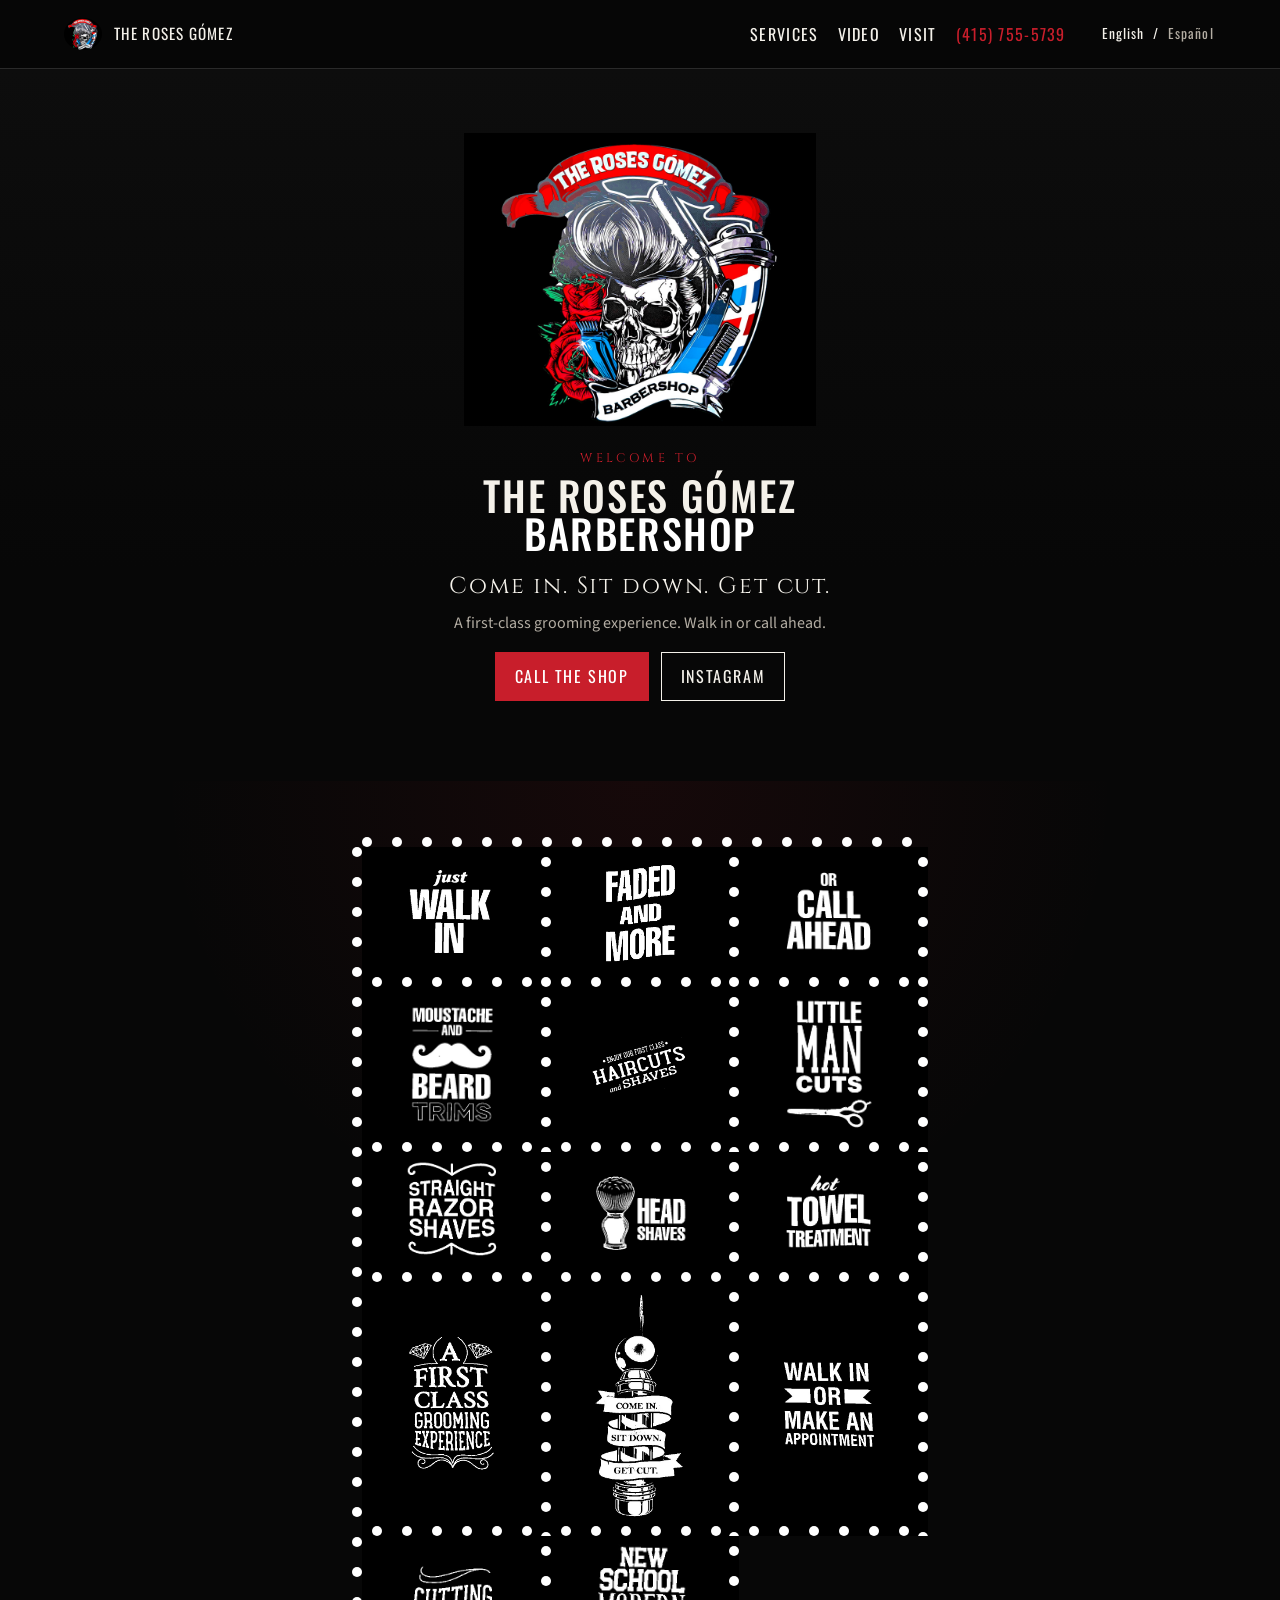
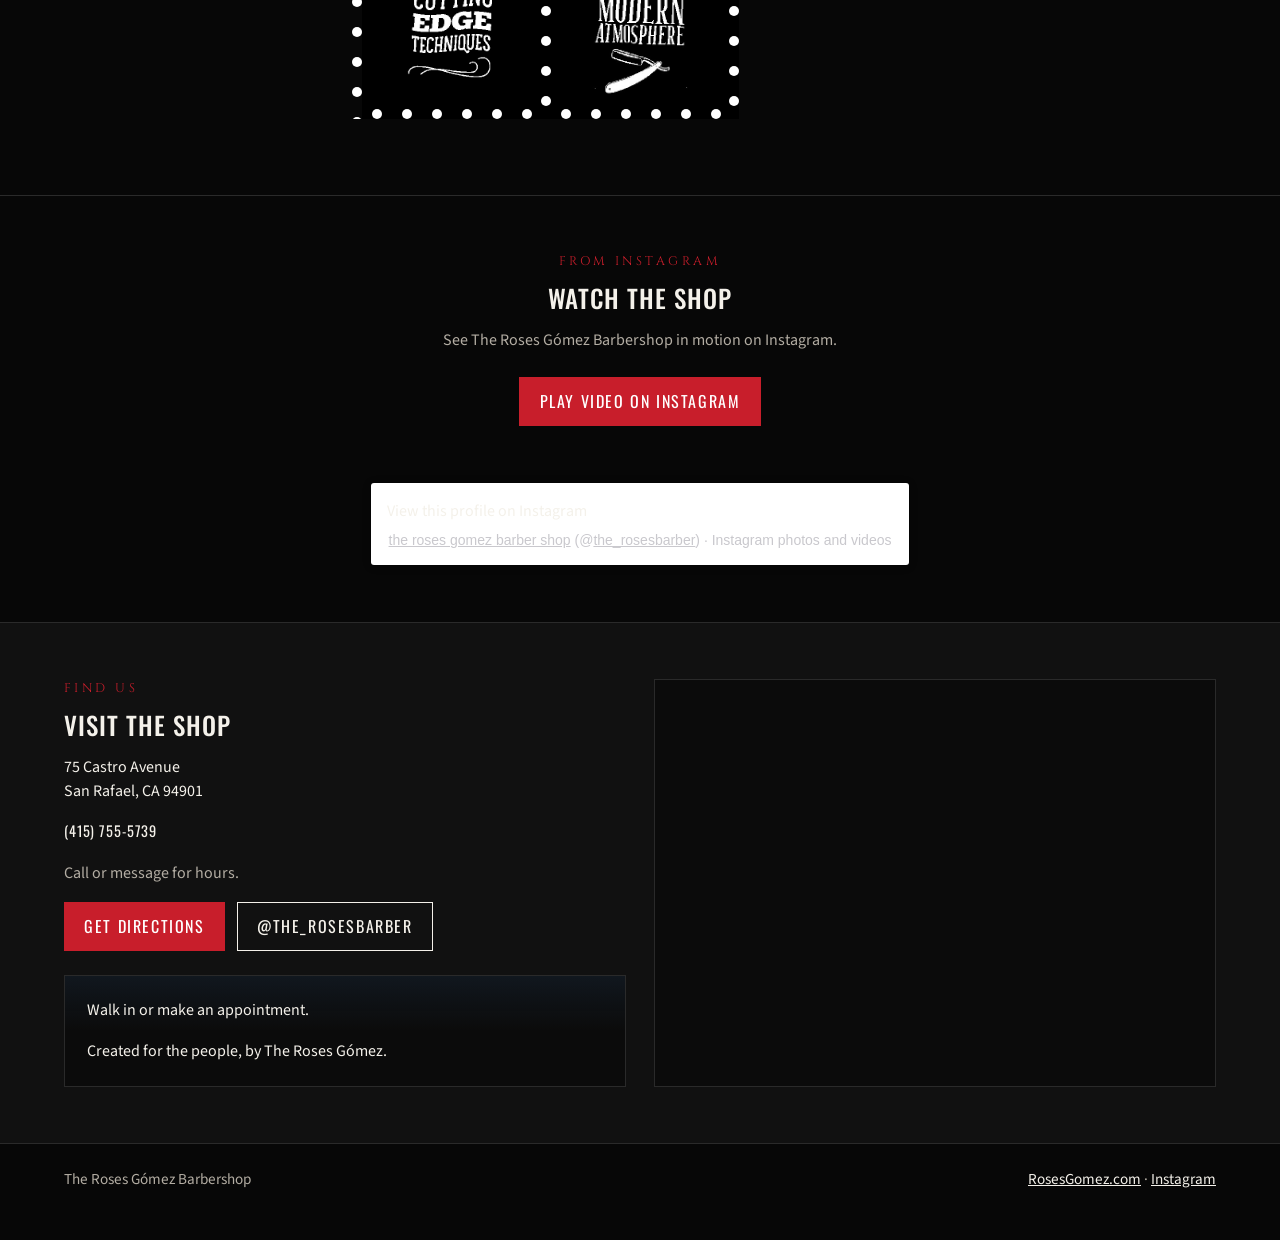
==== index.html @ c190f542 "Publish the Roses Gómez barbershop site as a static GitHub Pages project." ====
<!DOCTYPE html>
<html lang="en" translate="no" class="notranslate">
  <head>
    <meta charset="utf-8" />
    <meta name="viewport" content="width=device-width, initial-scale=1" />
    <meta name="google" content="notranslate" />
    <title>The Roses Gómez Barbershop | San Rafael</title>
    <meta
      name="description"
      content="The Roses Gómez Barbershop at 75 Castro Avenue, San Rafael, CA 94901. Haircuts, fades, kids cuts, beard trims, and hot towel shaves. Walk in or call (415) 755-5739."
    />
    <meta property="og:title" content="The Roses Gómez Barbershop" />
    <meta
      property="og:description"
      content="Come in. Sit down. Get cut. A first-class grooming experience at 75 Castro Avenue, San Rafael, CA 94901."
    />
    <meta property="og:image" content="assets/logo-vivid.jpg" />
    <link rel="icon" href="assets/logo-vivid.jpg?v=3" />
    <link rel="preconnect" href="https://fonts.googleapis.com" />
    <link rel="preconnect" href="https://fonts.gstatic.com" crossorigin />
    <link
      href="https://fonts.googleapis.com/css2?family=Cinzel:wght@500;700&family=Oswald:wght@400;500;600&family=Source+Sans+3:wght@400;600&display=swap"
      rel="stylesheet"
    />
    <link rel="stylesheet" href="css/styles.css?v=16" />
    <link rel="alternate" hreflang="en" href="https://rosesgomez.com/" />
    <link rel="alternate" hreflang="es" href="https://rosesgomez.com/es.html" />
    <link rel="alternate" hreflang="x-default" href="https://rosesgomez.com/" />
    <meta property="og:locale" content="en_US" />
  </head>
  <body>
    <a class="skip-link" href="#main">Skip to content</a>

    <header class="site-header">
      <div class="wrap header-inner">
        <a class="brand" href="#home">
          <img src="assets/logo-vivid.jpg?v=3" alt="" width="48" height="52" />
          <span>The Roses Gómez</span>
        </a>
        <nav id="site-nav" class="site-nav">
          <a href="#services">Services</a>
          <a href="#video">Video</a>
          <a href="#visit">Visit</a>
          <a class="nav-call" href="tel:+14157555739">(415) 755-5739</a>
        </nav>
        <div class="header-end">
          <nav class="lang-toggle" aria-label="Language" translate="no">
            <a href="index.html" hreflang="en" aria-current="page">English</a>
            <span aria-hidden="true">/</span>
            <a href="es.html" hreflang="es">Español</a>
          </nav>
          <button
            class="nav-toggle"
            type="button"
            aria-expanded="false"
            aria-controls="site-nav"
          >
            <span class="nav-toggle-bars" aria-hidden="true"></span>
            <span class="visually-hidden">Menu</span>
          </button>
        </div>
      </div>
    </header>

    <main id="main">
      <section id="home" class="hero">
        <div class="wrap hero-inner">
          <img
            class="hero-logo"
            src="assets/logo-vivid.jpg?v=3"
            alt="The Roses Gómez Barbershop emblem"
            width="900"
            height="750"
          />
          <p class="eyebrow">Welcome to</p>
          <h1>The Roses Gómez <span>Barbershop</span></h1>
          <p class="lede">Come in. Sit down. Get cut.</p>
          <p class="hero-copy">
            A first-class grooming experience. Walk in or call ahead.
          </p>
          <div class="hero-actions">
            <a class="btn btn-primary" href="tel:+14157555739">Call the shop</a>
            <a
              class="btn btn-ghost"
              href="https://www.instagram.com/the_rosesbarber/"
              target="_blank"
              rel="noopener noreferrer"
              >Instagram</a
            >
          </div>
        </div>
      </section>

      <section id="services" class="services">
        <div class="wrap">
          <h2 class="visually-hidden">Services</h2>
          <ul class="service-grid">
            <li>
              <img src="assets/services/en/walk-in.jpg" alt="Just walk in" width="385" height="418" />
            </li>
            <li>
              <img src="assets/services/en/faded-and-more.jpg" alt="Faded and more" width="375" height="436" />
            </li>
            <li>
              <img src="assets/services/en/call-ahead.jpg" alt="Or call ahead" width="448" height="415" />
            </li>
            <li>
              <img src="assets/services/en/beard-trims.jpg" alt="Moustache and beard trims" width="409" height="528" />
            </li>
            <li>
              <img src="assets/services/en/haircuts-and-shaves.jpg" alt="Enjoy our first class haircuts and shaves" width="704" height="431" />
            </li>
            <li>
              <img src="assets/services/en/little-man-cuts.jpg" alt="Little man cuts" width="427" height="609" />
            </li>
            <li>
              <img src="assets/services/en/straight-razor-shaves.jpg" alt="Straight razor shaves" width="494" height="521" />
            </li>
            <li>
              <img src="assets/services/en/head-shaves.jpg" alt="Head shaves" width="440" height="386" />
            </li>
            <li>
              <img src="assets/services/en/hot-towel.jpg" alt="Hot towel treatment" width="489" height="439" />
            </li>
            <li>
              <img src="assets/services/en/first-class.jpg" alt="A first class grooming experience" width="360" height="566" />
            </li>
            <li>
              <img src="assets/services/en/get-cut.jpg" alt="Come in. Sit down. Get cut." width="324" height="758" />
            </li>
            <li>
              <img src="assets/services/en/walk-in-or-appointment.jpg" alt="Walk in or make an appointment" width="340" height="324" />
            </li>
            <li>
              <img src="assets/services/en/cutting-edge.jpg" alt="Cutting edge techniques" width="244" height="288" />
            </li>
            <li>
              <img src="assets/services/en/new-school.jpg" alt="New school modern atmosphere" width="208" height="335" />
            </li>
          </ul>
        </div>
      </section>

      <section id="video" class="video">
        <div class="wrap video-panel">
          <p class="eyebrow">From Instagram</p>
          <h2>Watch the shop</h2>
          <p class="section-intro">
            See The Roses Gómez Barbershop in motion on Instagram.
          </p>
          <a
            class="btn btn-primary"
            href="https://www.instagram.com/reel/DJmtueHScBb/?stkn=MXVuNXZkdGczMmV2cg=="
            target="_blank"
            rel="noopener noreferrer"
            >Play video on Instagram</a
          >
        </div>
      </section>

      <section class="instagram-feed">
        <div class="wrap">
          <div class="ig-embed">
            <blockquote
              class="instagram-media"
              data-instgrm-permalink="https://www.instagram.com/the_rosesbarber/?utm_source=ig_embed&amp;utm_campaign=loading"
              data-instgrm-version="14"
              style="background:#FFF; border:0; border-radius:3px; box-shadow:0 0 1px 0 rgba(0,0,0,0.5),0 1px 10px 0 rgba(0,0,0,0.15); margin: 1px; max-width:540px; min-width:326px; padding:0; width:99.375%; width:-webkit-calc(100% - 2px); width:calc(100% - 2px);"
            >
              <div style="padding:16px;">
                <a
                  href="https://www.instagram.com/the_rosesbarber/?utm_source=ig_embed&amp;utm_campaign=loading"
                  style="background:#FFFFFF; line-height:0; padding:0 0; text-align:center; text-decoration:none; width:100%;"
                  target="_blank"
                  rel="noopener noreferrer"
                >
                  View this profile on Instagram
                </a>
                <p style="color:#c9c8cd; font-family:Arial,sans-serif; font-size:14px; line-height:17px; margin-bottom:0; margin-top:8px; text-align:center;">
                  <a
                    href="https://www.instagram.com/the_rosesbarber/?utm_source=ig_embed&amp;utm_campaign=loading"
                    style="color:#c9c8cd; font-family:Arial,sans-serif; font-size:14px;"
                    target="_blank"
                    rel="noopener noreferrer"
                    >the roses gomez barber shop</a
                  >
                  (@<a
                    href="https://www.instagram.com/the_rosesbarber/?utm_source=ig_embed&amp;utm_campaign=loading"
                    style="color:#c9c8cd; font-family:Arial,sans-serif; font-size:14px;"
                    target="_blank"
                    rel="noopener noreferrer"
                    >the_rosesbarber</a
                  >)
                  · Instagram photos and videos
                </p>
              </div>
            </blockquote>
            <script async src="https://www.instagram.com/embed.js"></script>
          </div>
        </div>
      </section>

      <section id="visit" class="visit">
        <div class="wrap visit-grid">
          <div>
            <p class="eyebrow">Find us</p>
            <h2>Visit the shop</h2>
            <address>
              75 Castro Avenue<br />
              San Rafael, CA 94901
            </address>
            <p>
              <a class="phone" href="tel:+14157555739">(415) 755-5739</a>
            </p>
            <p class="hours">Call or message for hours.</p>
            <div class="hero-actions">
              <a
                class="btn btn-primary"
                href="https://maps.app.goo.gl/AnKAzGLNM6CoEuX3A"
                target="_blank"
                rel="noopener noreferrer"
                >Get directions</a
              >
              <a
                class="btn btn-ghost"
                href="https://www.instagram.com/the_rosesbarber/"
                target="_blank"
                rel="noopener noreferrer"
                >@the_rosesbarber</a
              >
            </div>
            <aside class="visit-card">
              <p>Walk in or make an appointment.</p>
              <p>Created for the people, by The Roses Gómez.</p>
            </aside>
          </div>
          <div class="visit-map">
            <iframe
              title="Map of The Roses Gómez Barbershop at 75 Castro Avenue, San Rafael"
              src="https://maps.google.com/maps?q=75+Castro+Avenue,+San+Rafael,+CA+94901&z=16&output=embed"
              loading="lazy"
              referrerpolicy="no-referrer-when-downgrade"
              allowfullscreen
            ></iframe>
          </div>
        </div>
      </section>
    </main>

    <footer class="site-footer">
      <div class="wrap footer-inner">
        <p>The Roses Gómez Barbershop</p>
        <p>
          <a href="https://rosesgomez.com">RosesGomez.com</a>
          ·
          <a
            href="https://www.instagram.com/the_rosesbarber/"
            target="_blank"
            rel="noopener noreferrer"
            >Instagram</a
          >
        </p>
      </div>
    </footer>

    <script src="js/main.js?v=2"></script>
  </body>
</html>
---- css/styles.css ----
:root {
  --bg: #070707;
  --bg-alt: #111111;
  --ink: #f4f1ea;
  --muted: #b3ada3;
  --rose: #c81e2b;
  --blue: #3a6ea8;
  --line: #2a2a2a;
  --max: 72rem;
  --pad: clamp(1.1rem, 4vw, 2rem);
  --service-dot: 10px;
  --service-dot-period: calc(var(--service-dot) * 3);
  --dot-h: url("data:image/svg+xml,%3Csvg xmlns='http://www.w3.org/2000/svg' viewBox='0 0 3 1'%3E%3Ccircle cx='1.5' cy='0.5' r='0.5' fill='%23fff'/%3E%3C/svg%3E");
  --dot-v: url("data:image/svg+xml,%3Csvg xmlns='http://www.w3.org/2000/svg' viewBox='0 0 1 3'%3E%3Ccircle cx='0.5' cy='1.5' r='0.5' fill='%23fff'/%3E%3C/svg%3E");
}

*,
*::before,
*::after {
  box-sizing: border-box;
}

html {
  scroll-behavior: smooth;
}

body {
  margin: 0;
  background: var(--bg);
  color: var(--ink);
  font-family: "Source Sans 3", "Segoe UI", sans-serif;
  line-height: 1.55;
}

img {
  max-width: 100%;
  height: auto;
  display: block;
}

a {
  color: inherit;
}

h1,
h2,
h3 {
  font-family: Oswald, Impact, sans-serif;
  font-weight: 500;
  letter-spacing: 0.04em;
  margin: 0 0 0.4em;
  text-transform: uppercase;
}

p,
address {
  margin: 0 0 1rem;
}

address {
  font-style: normal;
}

.wrap {
  width: min(var(--max), 100% - var(--pad) * 2);
  margin-inline: auto;
}

.visually-hidden {
  position: absolute;
  width: 1px;
  height: 1px;
  padding: 0;
  margin: -1px;
  overflow: hidden;
  clip: rect(0, 0, 0, 0);
  border: 0;
}

.skip-link {
  position: absolute;
  left: 0.75rem;
  top: -3rem;
  z-index: 20;
  background: var(--rose);
  color: #fff;
  padding: 0.5rem 0.8rem;
}

.skip-link:focus {
  top: 0.75rem;
}

.eyebrow {
  font-family: Cinzel, "Times New Roman", serif;
  letter-spacing: 0.28em;
  text-transform: uppercase;
  font-size: 0.78rem;
  color: var(--rose);
  margin-bottom: 0.5rem;
}

.site-header {
  position: sticky;
  top: 0;
  z-index: 10;
  background: rgba(7, 7, 7, 0.92);
  border-bottom: 1px solid var(--line);
  backdrop-filter: blur(10px);
}

.header-inner {
  min-height: 4.25rem;
  display: flex;
  align-items: center;
  justify-content: space-between;
  gap: 1rem;
}

.header-end {
  display: flex;
  align-items: center;
  gap: 0.75rem;
  margin-left: auto;
}

.lang-toggle {
  display: flex;
  align-items: center;
  flex-shrink: 0;
  gap: 0.4rem;
  font-family: Oswald, sans-serif;
  letter-spacing: 0.08em;
  font-size: 0.85rem;
  text-transform: none;
}

.lang-toggle a {
  text-decoration: none;
  padding: 0.35rem 0.15rem;
  min-height: 2.75rem;
  display: inline-flex;
  align-items: center;
  color: var(--muted);
}

.lang-toggle a[aria-current="page"] {
  color: var(--ink);
}

.brand {
  display: flex;
  align-items: center;
  gap: 0.7rem;
  text-decoration: none;
  font-family: Oswald, sans-serif;
  text-transform: uppercase;
  letter-spacing: 0.08em;
  font-size: 0.95rem;
}

.brand img {
  width: 2.4rem;
  height: auto;
  border-radius: 50%;
}

.nav-toggle {
  appearance: none;
  background: transparent;
  border: 1px solid var(--line);
  color: var(--ink);
  width: 2.75rem;
  height: 2.75rem;
  display: grid;
  place-items: center;
  cursor: pointer;
}

.nav-toggle-bars,
.nav-toggle-bars::before,
.nav-toggle-bars::after {
  display: block;
  width: 1.15rem;
  height: 2px;
  background: currentColor;
  position: relative;
}

.nav-toggle-bars::before,
.nav-toggle-bars::after {
  content: "";
  position: absolute;
}

.nav-toggle-bars::before {
  top: -6px;
}

.nav-toggle-bars::after {
  top: 6px;
}

.site-nav {
  display: none;
  flex-direction: column;
  gap: 0.25rem;
  padding: 0 0 1rem;
}

.site-nav.is-open {
  display: flex;
  position: absolute;
  left: 0;
  right: 0;
  top: 100%;
  background: #0b0b0b;
  border-bottom: 1px solid var(--line);
  padding: 0.5rem var(--pad) 1rem;
}

.site-nav a {
  text-decoration: none;
  font-family: Oswald, sans-serif;
  text-transform: uppercase;
  letter-spacing: 0.08em;
  padding: 0.85rem 0.2rem;
  min-height: 2.75rem;
}

.nav-call {
  color: var(--rose);
}

.hero {
  padding: 2.5rem 0 3.5rem;
  text-align: center;
  background:
    linear-gradient(180deg, #0d0d0d, #070707 70%),
    repeating-linear-gradient(
      90deg,
      transparent 0 18px,
      rgba(200, 30, 43, 0.08) 18px 19px,
      transparent 19px 37px,
      rgba(58, 110, 168, 0.08) 37px 38px
    );
}

.hero-inner {
  max-width: 40rem;
}

.hero-logo {
  width: min(22rem, 78vw);
  margin: 0 auto 1.4rem;
}

.hero h1 {
  font-size: clamp(1.26rem, 4.8vw, 2.52rem);
  line-height: 0.95;
}

.hero h1 span {
  display: block;
  color: #fff;
}

.lede {
  font-family: Cinzel, serif;
  font-size: clamp(1.1rem, 3vw, 1.45rem);
  letter-spacing: 0.08em;
  margin-bottom: 0.4rem;
}

.hero-copy,
.section-intro {
  color: var(--muted);
}

.hero-actions {
  display: flex;
  flex-wrap: wrap;
  gap: 0.75rem;
  justify-content: center;
}

.btn {
  display: inline-flex;
  align-items: center;
  justify-content: center;
  min-height: 3rem;
  padding: 0.7rem 1.2rem;
  text-decoration: none;
  font-family: Oswald, sans-serif;
  text-transform: uppercase;
  letter-spacing: 0.1em;
  border: 1px solid currentColor;
}

.btn-primary {
  background: var(--rose);
  border-color: var(--rose);
  color: #fff;
}

.btn-ghost {
  color: var(--ink);
}

.services,
.visit {
  padding: 3.5rem 0;
}

.visit-grid {
  display: grid;
  gap: 1.75rem;
}

h2,
h3 {
  font-size: clamp(1.02rem, 3vw, 1.56rem);
}

.services {
  background:
    radial-gradient(circle at top, rgba(200, 30, 43, 0.08), transparent 40%),
    var(--bg);
}

.instagram-feed {
  padding: 0 0 3.5rem;
}

.ig-embed {
  display: flex;
  justify-content: center;
  margin: 0 auto;
  max-width: 540px;
}

.ig-embed .instagram-media {
  margin-inline: auto !important;
}

.service-grid {
  list-style: none;
  width: 50%;
  margin: 0 auto 1.25rem;
  padding: var(--service-dot) 0 0 var(--service-dot);
  display: grid;
  grid-template-columns: repeat(2, minmax(0, 1fr));
  gap: 0;
  background-color: transparent;
  background-image: var(--dot-h), var(--dot-v);
  background-repeat: repeat-x, repeat-y;
  background-position: left top, left top;
  background-size:
    var(--service-dot-period) var(--service-dot),
    var(--service-dot) var(--service-dot-period);
}

.service-grid li {
  margin: 0;
  background-color: #000;
  background-image: var(--dot-v), var(--dot-h);
  background-repeat: repeat-y, repeat-x;
  background-position: right top, left bottom;
  background-size:
    var(--service-dot) var(--service-dot-period),
    var(--service-dot-period) var(--service-dot);
  display: flex;
  align-items: center;
  justify-content: center;
  padding: 0.55rem;
  padding-right: calc(0.55rem + var(--service-dot));
  padding-bottom: calc(0.55rem + var(--service-dot));
}

.service-grid img {
  width: 60%;
  height: auto;
  object-fit: contain;
}

.visit {
  background: var(--bg-alt);
  border-top: 1px solid var(--line);
}

.visit .hero-actions {
  justify-content: flex-start;
}

.phone {
  color: var(--ink);
  font-family: Oswald, sans-serif;
  font-size: 0.9rem;
  letter-spacing: 0.06em;
  text-decoration: none;
}

.hours {
  color: var(--muted);
}

.visit-card {
  border: 1px solid var(--line);
  padding: 1.4rem;
  margin-top: 1.5rem;
  background:
    linear-gradient(180deg, rgba(58, 110, 168, 0.12), transparent 50%),
    #0b0b0b;
}

.visit-card p:last-child {
  margin-bottom: 0;
}

.visit-map {
  border: 1px solid var(--line);
  background: #0b0b0b;
  min-height: 16rem;
  overflow: hidden;
}

.visit-map iframe {
  display: block;
  width: 100%;
  height: 100%;
  min-height: 16rem;
  border: 0;
}

.site-footer {
  padding: 1.5rem 0 2rem;
  border-top: 1px solid var(--line);
  color: var(--muted);
  font-size: 0.95rem;
}

.footer-inner {
  display: flex;
  flex-direction: column;
  gap: 0.35rem;
}

.site-footer a {
  color: var(--ink);
}

.video {
  padding: 3.5rem 0;
  text-align: center;
  border-top: 1px solid var(--line);
}

.video-panel {
  max-width: 36rem;
}

.video-panel .btn {
  margin: 0.5rem 0 0;
}

@media (min-width: 760px) {
  .nav-toggle {
    display: none;
  }

  .header-inner {
    display: flex;
  }

  .site-nav,
  .site-nav.is-open {
    display: flex;
    position: static;
    flex-direction: row;
    align-items: center;
    gap: 1.2rem;
    padding: 0;
    background: transparent;
    border: 0;
  }

  .site-nav {
    margin-left: auto;
  }

  .header-end {
    margin-left: 1.1rem;
  }

  .site-nav a {
    padding: 0.3rem 0;
    min-height: auto;
  }

  .lang-toggle a {
    min-height: auto;
  }

  .visit-grid,
  .service-grid {
    grid-template-columns: repeat(2, minmax(0, 1fr));
  }

  .visit-map,
  .visit-map iframe {
    min-height: 100%;
    height: 100%;
  }

  .service-grid {
    grid-template-columns: repeat(3, minmax(0, 1fr));
  }

  .hero {
    padding: 4rem 0 5rem;
  }

  .footer-inner {
    flex-direction: row;
    justify-content: space-between;
    align-items: center;
  }
}
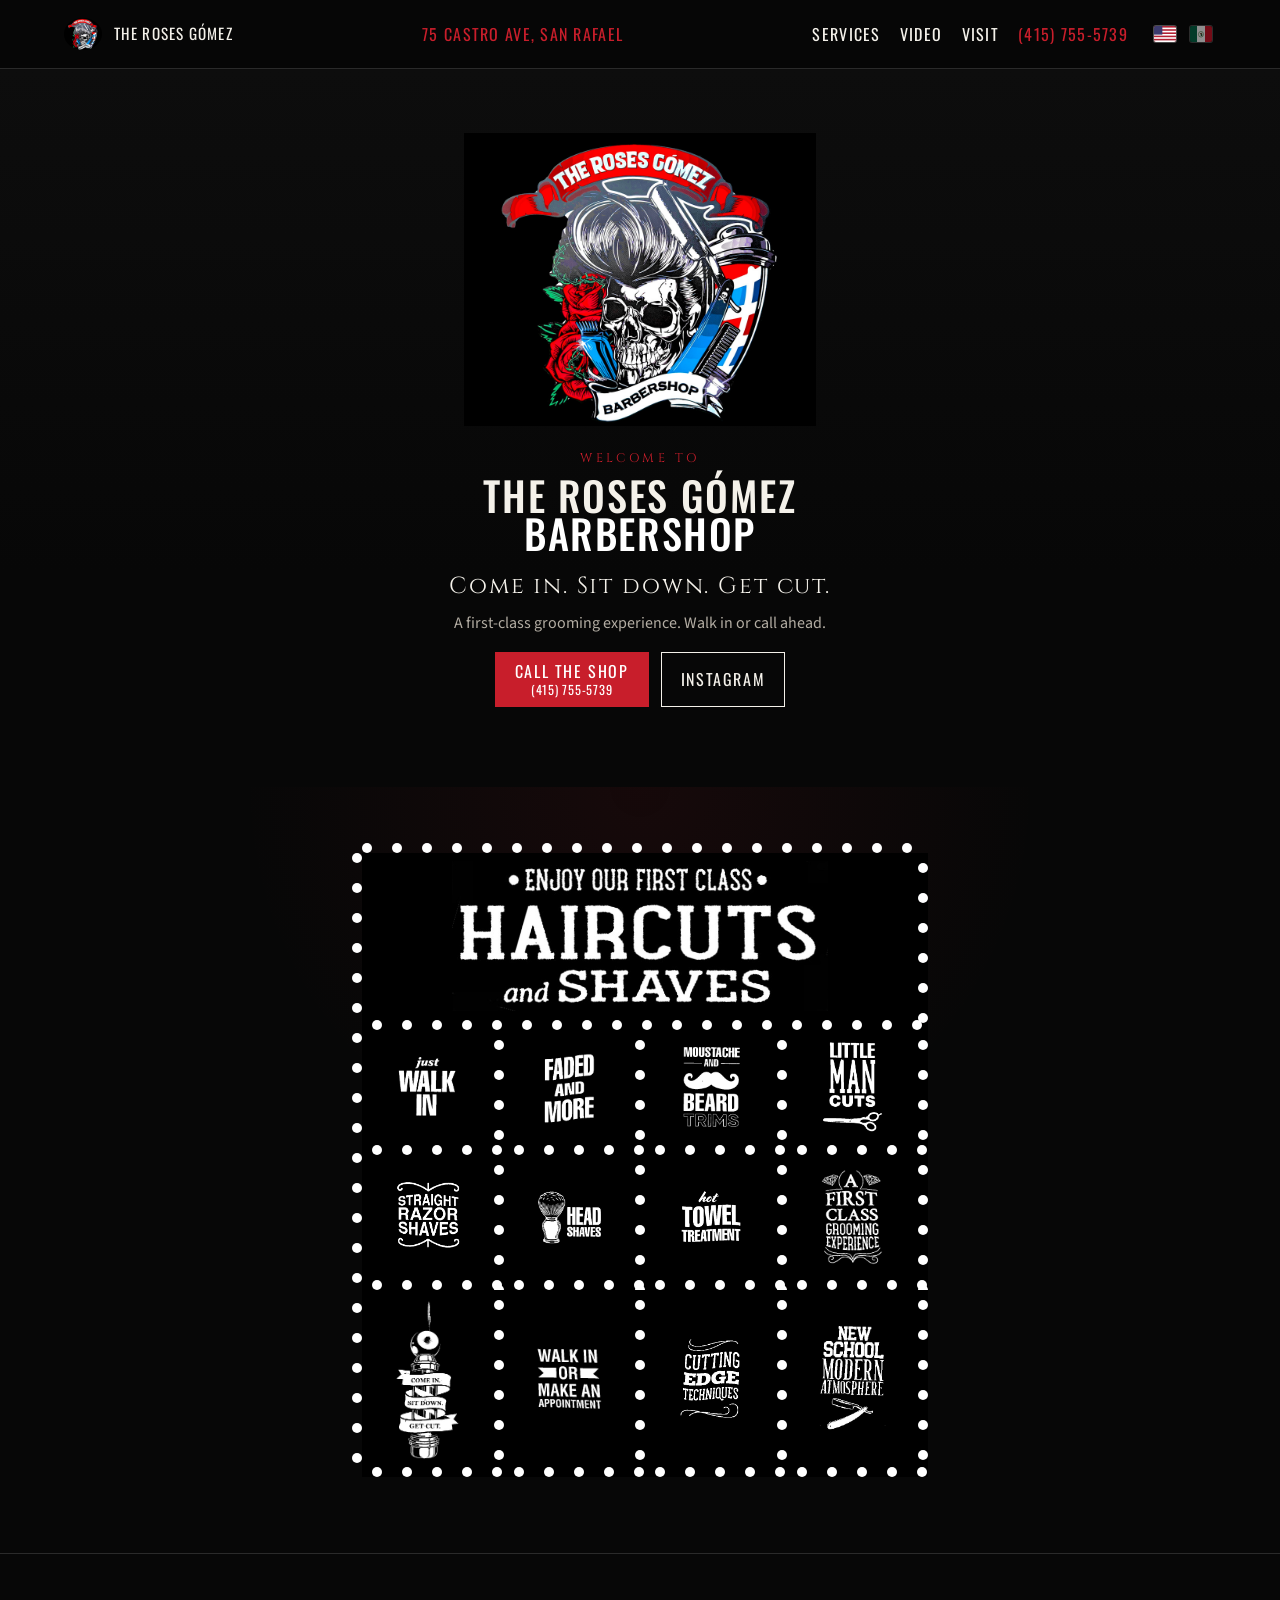
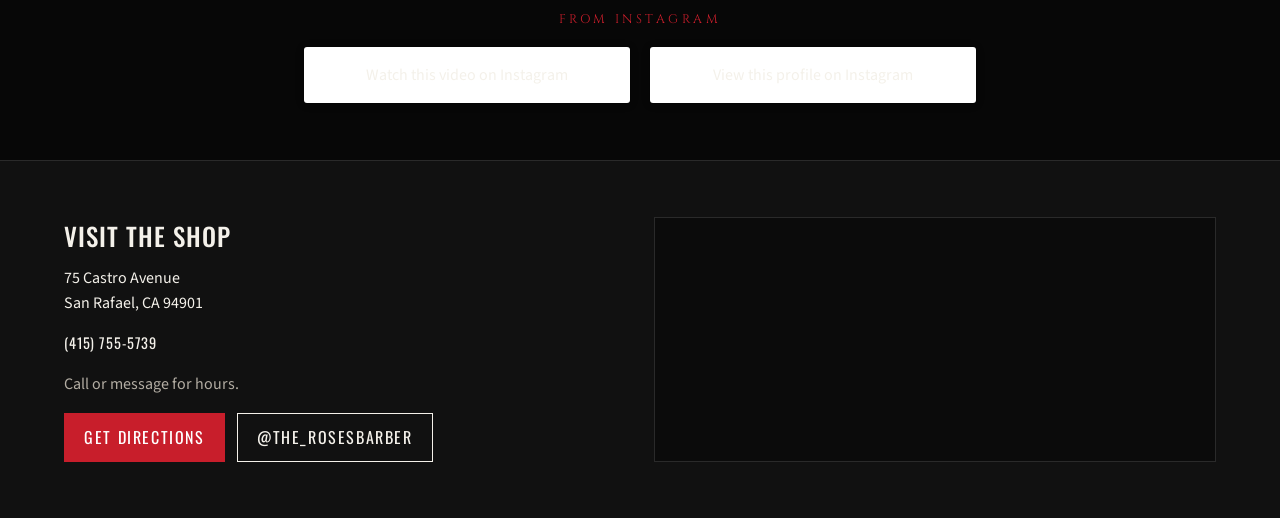
==== commit 4911a0bd: "Cleanup up text and buttons." ====
--- a/index.html
+++ b/index.html
@@ -22,7 +22,7 @@
       href="https://fonts.googleapis.com/css2?family=Cinzel:wght@500;700&family=Oswald:wght@400;500;600&family=Source+Sans+3:wght@400;600&display=swap"
       rel="stylesheet"
     />
-    <link rel="stylesheet" href="css/styles.css?v=16" />
+    <link rel="stylesheet" href="css/styles.css?v=25" />
     <link rel="alternate" hreflang="en" href="https://rosesgomez.com/" />
     <link rel="alternate" hreflang="es" href="https://rosesgomez.com/es.html" />
     <link rel="alternate" hreflang="x-default" href="https://rosesgomez.com/" />
@@ -35,8 +35,9 @@
       <div class="wrap header-inner">
         <a class="brand" href="#home">
           <img src="assets/logo-vivid.jpg?v=3" alt="" width="48" height="52" />
-          <span>The Roses Gómez</span>
+          <span class="brand-name">The Roses Gómez</span>
         </a>
+        <p class="header-address">75 Castro Ave, San Rafael</p>
         <nav id="site-nav" class="site-nav">
           <a href="#services">Services</a>
           <a href="#video">Video</a>
@@ -45,9 +46,14 @@
         </nav>
         <div class="header-end">
           <nav class="lang-toggle" aria-label="Language" translate="no">
-            <a href="index.html" hreflang="en" aria-current="page">English</a>
-            <span aria-hidden="true">/</span>
-            <a href="es.html" hreflang="es">Español</a>
+            <a href="index.html" hreflang="en" aria-current="page" title="English">
+              <img src="assets/flags/us.svg" alt="" width="22" height="16" />
+              <span class="visually-hidden">English</span>
+            </a>
+            <a href="es.html" hreflang="es" title="Español">
+              <img src="assets/flags/mx.svg" alt="" width="22" height="16" />
+              <span class="visually-hidden">Español</span>
+            </a>
           </nav>
           <button
             class="nav-toggle"
@@ -79,7 +85,10 @@
             A first-class grooming experience. Walk in or call ahead.
           </p>
           <div class="hero-actions">
-            <a class="btn btn-primary" href="tel:+14157555739">Call the shop</a>
+            <a class="btn btn-primary btn-call" href="tel:+14157555739">
+              <span>Call the shop</span>
+              <span class="btn-phone">(415) 755-5739</span>
+            </a>
             <a
               class="btn btn-ghost"
               href="https://www.instagram.com/the_rosesbarber/"
@@ -95,6 +104,9 @@
         <div class="wrap">
           <h2 class="visually-hidden">Services</h2>
           <ul class="service-grid">
+            <li class="service-banner">
+              <img src="assets/services/en/banner.jpg" alt="Enjoy our first class haircutts and shaves" width="1400" height="700" />
+            </li>
             <li>
               <img src="assets/services/en/walk-in.jpg" alt="Just walk in" width="385" height="418" />
             </li>
@@ -102,15 +114,9 @@
               <img src="assets/services/en/faded-and-more.jpg" alt="Faded and more" width="375" height="436" />
             </li>
             <li>
-              <img src="assets/services/en/call-ahead.jpg" alt="Or call ahead" width="448" height="415" />
-            </li>
-            <li>
               <img src="assets/services/en/beard-trims.jpg" alt="Moustache and beard trims" width="409" height="528" />
             </li>
             <li>
-              <img src="assets/services/en/haircuts-and-shaves.jpg" alt="Enjoy our first class haircuts and shaves" width="704" height="431" />
-            </li>
-            <li>
               <img src="assets/services/en/little-man-cuts.jpg" alt="Little man cuts" width="427" height="609" />
             </li>
             <li>
@@ -142,68 +148,56 @@
       </section>
 
       <section id="video" class="video">
-        <div class="wrap video-panel">
+        <div class="wrap">
           <p class="eyebrow">From Instagram</p>
-          <h2>Watch the shop</h2>
-          <p class="section-intro">
-            See The Roses Gómez Barbershop in motion on Instagram.
-          </p>
-          <a
-            class="btn btn-primary"
-            href="https://www.instagram.com/reel/DJmtueHScBb/?stkn=MXVuNXZkdGczMmV2cg=="
-            target="_blank"
-            rel="noopener noreferrer"
-            >Play video on Instagram</a
-          >
-        </div>
-      </section>
-
-      <section class="instagram-feed">
-        <div class="wrap">
-          <div class="ig-embed">
-            <blockquote
-              class="instagram-media"
-              data-instgrm-permalink="https://www.instagram.com/the_rosesbarber/?utm_source=ig_embed&amp;utm_campaign=loading"
-              data-instgrm-version="14"
-              style="background:#FFF; border:0; border-radius:3px; box-shadow:0 0 1px 0 rgba(0,0,0,0.5),0 1px 10px 0 rgba(0,0,0,0.15); margin: 1px; max-width:540px; min-width:326px; padding:0; width:99.375%; width:-webkit-calc(100% - 2px); width:calc(100% - 2px);"
-            >
-              <div style="padding:16px;">
-                <a
-                  href="https://www.instagram.com/the_rosesbarber/?utm_source=ig_embed&amp;utm_campaign=loading"
-                  style="background:#FFFFFF; line-height:0; padding:0 0; text-align:center; text-decoration:none; width:100%;"
-                  target="_blank"
-                  rel="noopener noreferrer"
-                >
-                  View this profile on Instagram
-                </a>
-                <p style="color:#c9c8cd; font-family:Arial,sans-serif; font-size:14px; line-height:17px; margin-bottom:0; margin-top:8px; text-align:center;">
+          <h2 class="visually-hidden">Watch the shop</h2>
+          <div class="ig-row">
+            <div class="ig-embed">
+              <blockquote
+                class="instagram-media"
+                data-instgrm-permalink="https://www.instagram.com/reel/DJmtueHScBb/?utm_source=ig_embed&amp;utm_campaign=loading"
+                data-instgrm-version="14"
+                style="background:#FFF; border:0; border-radius:3px; box-shadow:0 0 1px 0 rgba(0,0,0,0.5),0 1px 10px 0 rgba(0,0,0,0.15); margin: 1px; max-width:540px; min-width:326px; padding:0; width:99.375%; width:-webkit-calc(100% - 2px); width:calc(100% - 2px);"
+              >
+                <div style="padding:16px;">
+                  <a
+                    href="https://www.instagram.com/reel/DJmtueHScBb/?utm_source=ig_embed&amp;utm_campaign=loading"
+                    style="background:#FFFFFF; line-height:0; padding:0 0; text-align:center; text-decoration:none; width:100%;"
+                    target="_blank"
+                    rel="noopener noreferrer"
+                  >
+                    Watch this video on Instagram
+                  </a>
+                </div>
+              </blockquote>
+            </div>
+            <div class="ig-embed">
+              <blockquote
+                class="instagram-media"
+                data-instgrm-permalink="https://www.instagram.com/the_rosesbarber/?utm_source=ig_embed&amp;utm_campaign=loading"
+                data-instgrm-version="14"
+                style="background:#FFF; border:0; border-radius:3px; box-shadow:0 0 1px 0 rgba(0,0,0,0.5),0 1px 10px 0 rgba(0,0,0,0.15); margin: 1px; max-width:540px; min-width:326px; padding:0; width:99.375%; width:-webkit-calc(100% - 2px); width:calc(100% - 2px);"
+              >
+                <div style="padding:16px;">
                   <a
                     href="https://www.instagram.com/the_rosesbarber/?utm_source=ig_embed&amp;utm_campaign=loading"
-                    style="color:#c9c8cd; font-family:Arial,sans-serif; font-size:14px;"
+                    style="background:#FFFFFF; line-height:0; padding:0 0; text-align:center; text-decoration:none; width:100%;"
                     target="_blank"
                     rel="noopener noreferrer"
-                    >the roses gomez barber shop</a
                   >
-                  (@<a
-                    href="https://www.instagram.com/the_rosesbarber/?utm_source=ig_embed&amp;utm_campaign=loading"
-                    style="color:#c9c8cd; font-family:Arial,sans-serif; font-size:14px;"
-                    target="_blank"
-                    rel="noopener noreferrer"
-                    >the_rosesbarber</a
-                  >)
-                  · Instagram photos and videos
-                </p>
-              </div>
-            </blockquote>
-            <script async src="https://www.instagram.com/embed.js"></script>
-          </div>
+                    View this profile on Instagram
+                  </a>
+                </div>
+              </blockquote>
+            </div>
+          </div>
+          <script async src="https://www.instagram.com/embed.js"></script>
         </div>
       </section>
 
       <section id="visit" class="visit">
         <div class="wrap visit-grid">
           <div>
-            <p class="eyebrow">Find us</p>
             <h2>Visit the shop</h2>
             <address>
               75 Castro Avenue<br />
@@ -229,10 +223,6 @@
                 >@the_rosesbarber</a
               >
             </div>
-            <aside class="visit-card">
-              <p>Walk in or make an appointment.</p>
-              <p>Created for the people, by The Roses Gómez.</p>
-            </aside>
           </div>
           <div class="visit-map">
             <iframe
@@ -247,22 +237,6 @@
       </section>
     </main>
 
-    <footer class="site-footer">
-      <div class="wrap footer-inner">
-        <p>The Roses Gómez Barbershop</p>
-        <p>
-          <a href="https://rosesgomez.com">RosesGomez.com</a>
-          ·
-          <a
-            href="https://www.instagram.com/the_rosesbarber/"
-            target="_blank"
-            rel="noopener noreferrer"
-            >Instagram</a
-          >
-        </p>
-      </div>
-    </footer>
-
     <script src="js/main.js?v=2"></script>
   </body>
 </html>
--- a/css/styles.css
+++ b/css/styles.css
@@ -111,44 +111,60 @@
 
 .header-inner {
   min-height: 4.25rem;
-  display: flex;
-  align-items: center;
-  justify-content: space-between;
-  gap: 1rem;
+  display: grid;
+  grid-template-columns: minmax(0, 1fr) auto;
+  grid-template-areas:
+    "brand end"
+    "address end";
+  align-items: center;
+  column-gap: 0.75rem;
+  row-gap: 0.15rem;
+  padding-block: 0.4rem;
 }
 
 .header-end {
+  grid-area: end;
   display: flex;
   align-items: center;
   gap: 0.75rem;
-  margin-left: auto;
 }
 
 .lang-toggle {
   display: flex;
   align-items: center;
   flex-shrink: 0;
-  gap: 0.4rem;
-  font-family: Oswald, sans-serif;
-  letter-spacing: 0.08em;
-  font-size: 0.85rem;
-  text-transform: none;
+  gap: 0.35rem;
 }
 
 .lang-toggle a {
   text-decoration: none;
-  padding: 0.35rem 0.15rem;
+  padding: 0.25rem;
   min-height: 2.75rem;
   display: inline-flex;
   align-items: center;
-  color: var(--muted);
+  opacity: 0.55;
+}
+
+.lang-toggle img {
+  display: block;
+  width: 1.375rem;
+  height: 1rem;
+  border-radius: 2px;
+  box-shadow: 0 0 0 1px rgba(255, 255, 255, 0.28);
+  object-fit: cover;
 }
 
 .lang-toggle a[aria-current="page"] {
-  color: var(--ink);
+  opacity: 1;
+}
+
+.lang-toggle a:hover,
+.lang-toggle a:focus-visible {
+  opacity: 1;
 }
 
 .brand {
+  grid-area: brand;
   display: flex;
   align-items: center;
   gap: 0.7rem;
@@ -157,6 +173,18 @@
   text-transform: uppercase;
   letter-spacing: 0.08em;
   font-size: 0.95rem;
+}
+
+.header-address {
+  grid-area: address;
+  margin: 0;
+  padding-left: 3.1rem;
+  text-align: left;
+  white-space: nowrap;
+  font-family: Oswald, sans-serif;
+  text-transform: uppercase;
+  letter-spacing: 0.08em;
+  color: var(--rose);
 }
 
 .brand img {
@@ -272,8 +300,7 @@
   margin-bottom: 0.4rem;
 }
 
-.hero-copy,
-.section-intro {
+.hero-copy {
   color: var(--muted);
 }
 
@@ -303,6 +330,19 @@
   color: #fff;
 }
 
+.btn-call {
+  flex-direction: column;
+  gap: 0.15rem;
+  line-height: 1.15;
+  padding-block: 0.55rem;
+}
+
+.btn-phone {
+  font-size: 0.78em;
+  letter-spacing: 0.06em;
+  font-weight: 400;
+}
+
 .btn-ghost {
   color: var(--ink);
 }
@@ -328,19 +368,28 @@
     var(--bg);
 }
 
-.instagram-feed {
-  padding: 0 0 3.5rem;
+.ig-row {
+  display: grid;
+  grid-template-columns: 1fr;
+  gap: 1.25rem;
+  justify-items: center;
+  margin-top: 1rem;
 }
 
 .ig-embed {
   display: flex;
   justify-content: center;
-  margin: 0 auto;
-  max-width: 540px;
-}
-
-.ig-embed .instagram-media {
+  width: 100%;
+  max-width: 326px;
+  min-width: 0;
+}
+
+.ig-embed .instagram-media,
+.ig-embed iframe {
   margin-inline: auto !important;
+  min-width: 0 !important;
+  max-width: 100% !important;
+  width: 100% !important;
 }
 
 .service-grid {
@@ -383,6 +432,15 @@
   object-fit: contain;
 }
 
+.service-banner {
+  grid-column: 1 / -1;
+}
+
+.service-banner img {
+  width: 70%;
+  margin-inline: auto;
+}
+
 .visit {
   background: var(--bg-alt);
   border-top: 1px solid var(--line);
@@ -404,19 +462,6 @@
   color: var(--muted);
 }
 
-.visit-card {
-  border: 1px solid var(--line);
-  padding: 1.4rem;
-  margin-top: 1.5rem;
-  background:
-    linear-gradient(180deg, rgba(58, 110, 168, 0.12), transparent 50%),
-    #0b0b0b;
-}
-
-.visit-card p:last-child {
-  margin-bottom: 0;
-}
-
 .visit-map {
   border: 1px solid var(--line);
   background: #0b0b0b;
@@ -432,44 +477,35 @@
   border: 0;
 }
 
-.site-footer {
-  padding: 1.5rem 0 2rem;
-  border-top: 1px solid var(--line);
-  color: var(--muted);
-  font-size: 0.95rem;
-}
-
-.footer-inner {
-  display: flex;
-  flex-direction: column;
-  gap: 0.35rem;
-}
-
-.site-footer a {
-  color: var(--ink);
-}
-
 .video {
   padding: 3.5rem 0;
   text-align: center;
   border-top: 1px solid var(--line);
 }
 
-.video-panel {
-  max-width: 36rem;
-}
-
-.video-panel .btn {
-  margin: 0.5rem 0 0;
-}
-
 @media (min-width: 760px) {
+  .ig-row {
+    grid-template-columns: minmax(0, 326px) minmax(0, 326px);
+    justify-content: center;
+    justify-items: stretch;
+    align-items: start;
+  }
+
   .nav-toggle {
     display: none;
   }
 
   .header-inner {
     display: flex;
+    grid-template-areas: none;
+    padding-block: 0;
+    gap: 1rem;
+  }
+
+  .brand,
+  .header-address,
+  .header-end {
+    grid-area: auto;
   }
 
   .site-nav,
@@ -484,12 +520,15 @@
     border: 0;
   }
 
-  .site-nav {
-    margin-left: auto;
+  .header-address {
+    flex: 1;
+    padding-left: 0;
+    text-align: center;
+    white-space: nowrap;
   }
 
   .header-end {
-    margin-left: 1.1rem;
+    margin-left: 0.4rem;
   }
 
   .site-nav a {
@@ -501,8 +540,7 @@
     min-height: auto;
   }
 
-  .visit-grid,
-  .service-grid {
+  .visit-grid {
     grid-template-columns: repeat(2, minmax(0, 1fr));
   }
 
@@ -513,16 +551,10 @@
   }
 
   .service-grid {
-    grid-template-columns: repeat(3, minmax(0, 1fr));
+    grid-template-columns: repeat(4, minmax(0, 1fr));
   }
 
   .hero {
     padding: 4rem 0 5rem;
   }
-
-  .footer-inner {
-    flex-direction: row;
-    justify-content: space-between;
-    align-items: center;
-  }
-}
+}
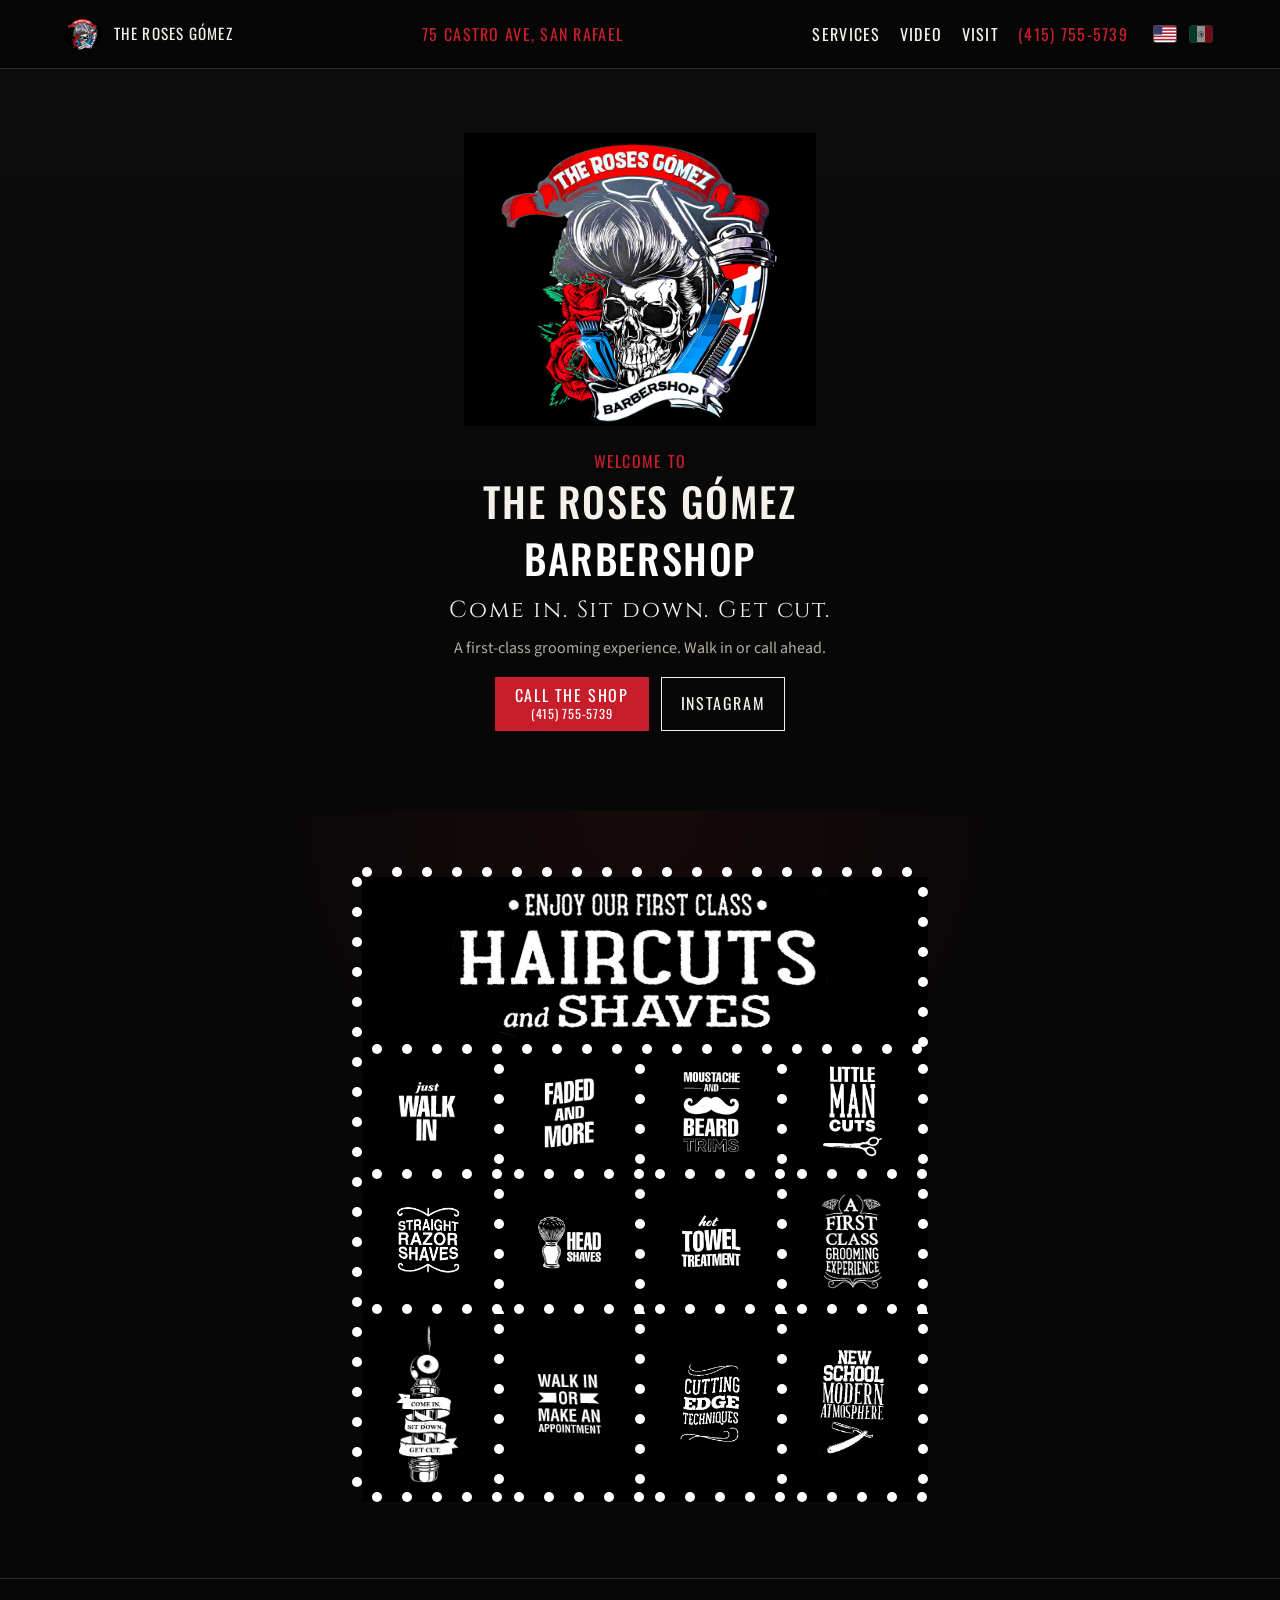
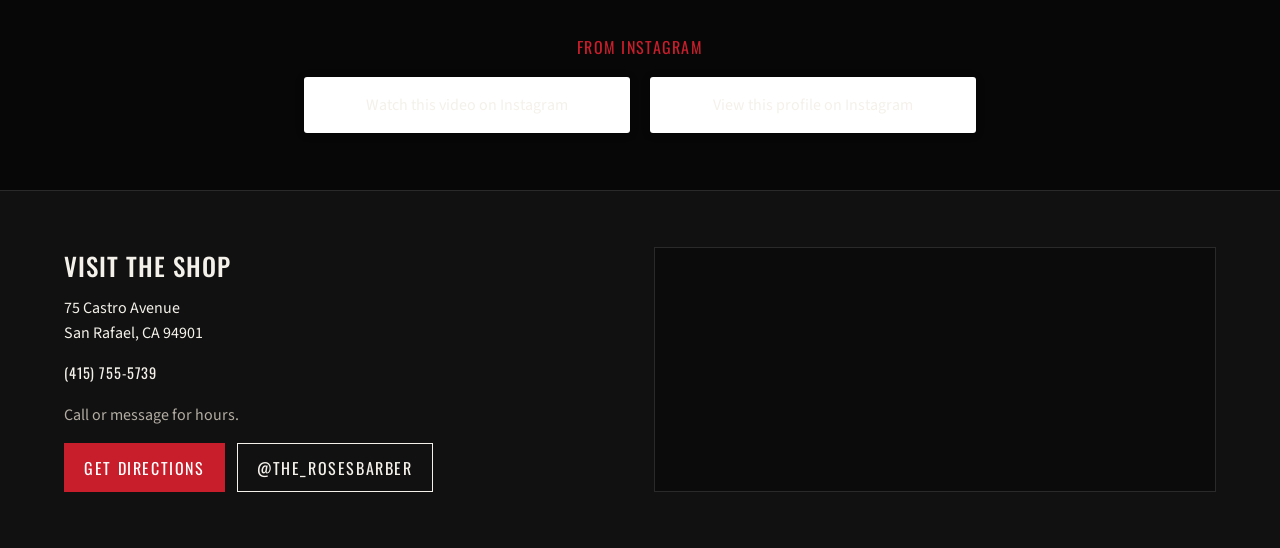
==== commit de964535: "minor fixes." ====
--- a/index.html
+++ b/index.html
@@ -1,9 +1,8 @@
 <!DOCTYPE html>
-<html lang="en" translate="no" class="notranslate">
+<html lang="en">
   <head>
     <meta charset="utf-8" />
     <meta name="viewport" content="width=device-width, initial-scale=1" />
-    <meta name="google" content="notranslate" />
     <title>The Roses Gómez Barbershop | San Rafael</title>
     <meta
       name="description"
@@ -22,7 +21,7 @@
       href="https://fonts.googleapis.com/css2?family=Cinzel:wght@500;700&family=Oswald:wght@400;500;600&family=Source+Sans+3:wght@400;600&display=swap"
       rel="stylesheet"
     />
-    <link rel="stylesheet" href="css/styles.css?v=25" />
+    <link rel="stylesheet" href="css/styles.css?v=28" />
     <link rel="alternate" hreflang="en" href="https://rosesgomez.com/" />
     <link rel="alternate" hreflang="es" href="https://rosesgomez.com/es.html" />
     <link rel="alternate" hreflang="x-default" href="https://rosesgomez.com/" />
@@ -45,7 +44,7 @@
           <a class="nav-call" href="tel:+14157555739">(415) 755-5739</a>
         </nav>
         <div class="header-end">
-          <nav class="lang-toggle" aria-label="Language" translate="no">
+          <nav class="lang-toggle" aria-label="Language">
             <a href="index.html" hreflang="en" aria-current="page" title="English">
               <img src="assets/flags/us.svg" alt="" width="22" height="16" />
               <span class="visually-hidden">English</span>
--- a/css/styles.css
+++ b/css/styles.css
@@ -92,10 +92,10 @@
 }
 
 .eyebrow {
-  font-family: Cinzel, "Times New Roman", serif;
-  letter-spacing: 0.28em;
+  font-family: Oswald, sans-serif;
+  letter-spacing: 0.08em;
   text-transform: uppercase;
-  font-size: 0.78rem;
+  font-size: 1rem;
   color: var(--rose);
   margin-bottom: 0.5rem;
 }
@@ -291,6 +291,7 @@
 .hero h1 span {
   display: block;
   color: #fff;
+  margin-top: 0.475em;
 }
 
 .lede {
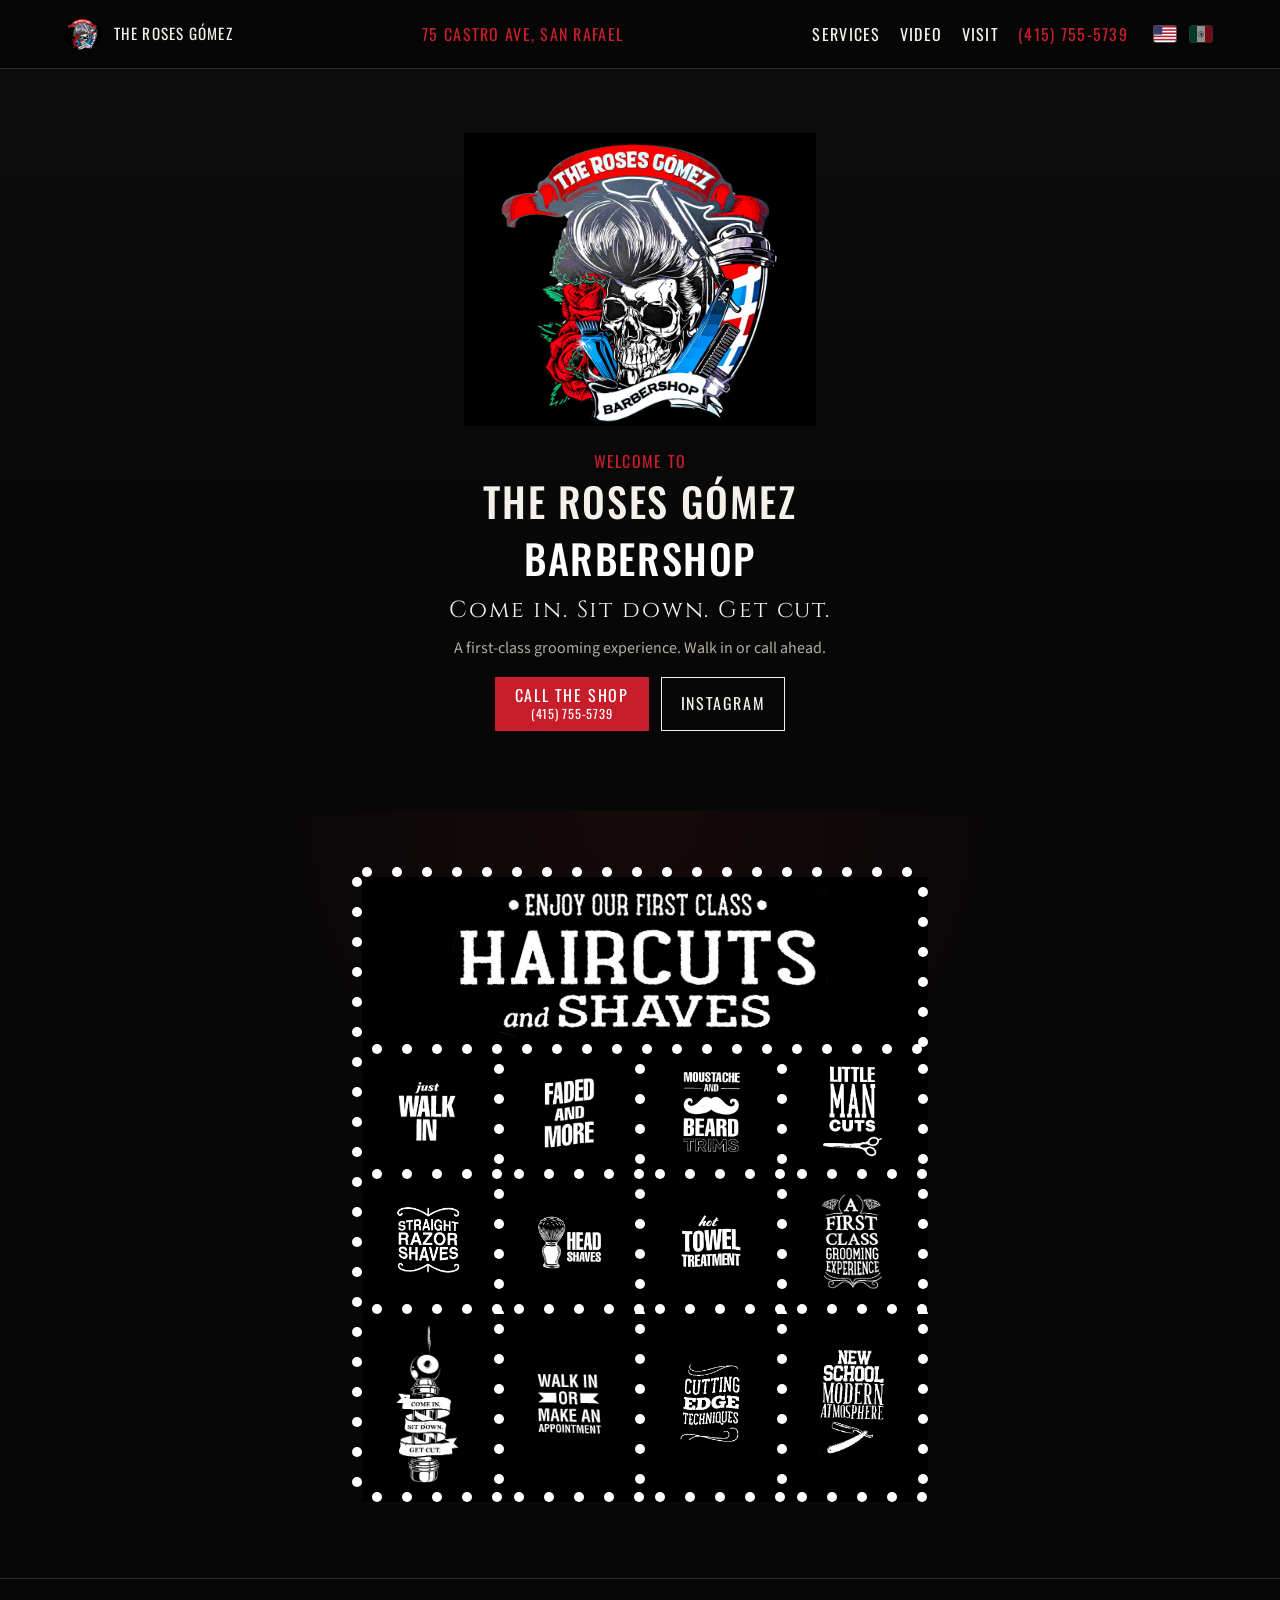
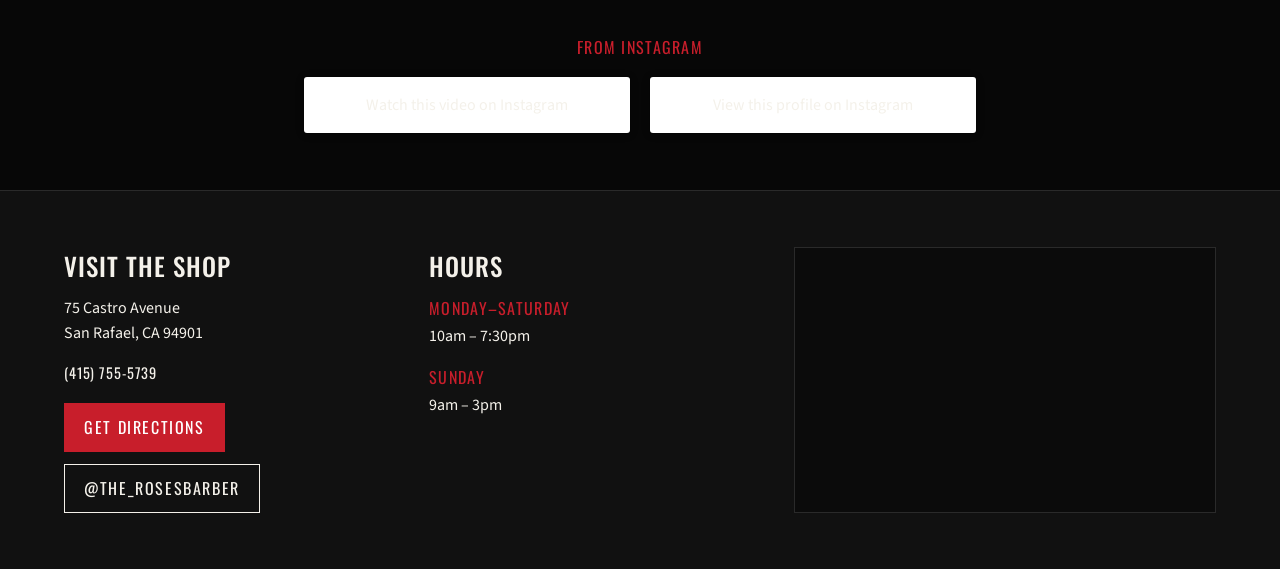
==== commit 99ed6031: "Added Hours." ====
--- a/index.html
+++ b/index.html
@@ -21,7 +21,7 @@
       href="https://fonts.googleapis.com/css2?family=Cinzel:wght@500;700&family=Oswald:wght@400;500;600&family=Source+Sans+3:wght@400;600&display=swap"
       rel="stylesheet"
     />
-    <link rel="stylesheet" href="css/styles.css?v=28" />
+    <link rel="stylesheet" href="css/styles.css?v=29" />
     <link rel="alternate" hreflang="en" href="https://rosesgomez.com/" />
     <link rel="alternate" hreflang="es" href="https://rosesgomez.com/es.html" />
     <link rel="alternate" hreflang="x-default" href="https://rosesgomez.com/" />
@@ -205,7 +205,6 @@
             <p>
               <a class="phone" href="tel:+14157555739">(415) 755-5739</a>
             </p>
-            <p class="hours">Call or message for hours.</p>
             <div class="hero-actions">
               <a
                 class="btn btn-primary"
@@ -222,6 +221,19 @@
                 >@the_rosesbarber</a
               >
             </div>
+          </div>
+          <div class="visit-hours">
+            <h3>Hours</h3>
+            <dl>
+              <div>
+                <dt>Monday–Saturday</dt>
+                <dd>10am – 7:30pm</dd>
+              </div>
+              <div>
+                <dt>Sunday</dt>
+                <dd>9am – 3pm</dd>
+              </div>
+            </dl>
           </div>
           <div class="visit-map">
             <iframe
--- a/css/styles.css
+++ b/css/styles.css
@@ -459,8 +459,25 @@
   text-decoration: none;
 }
 
-.hours {
-  color: var(--muted);
+.visit-hours dl {
+  margin: 0;
+}
+
+.visit-hours dl div {
+  margin: 0 0 1rem;
+}
+
+.visit-hours dt {
+  font-family: Oswald, sans-serif;
+  text-transform: uppercase;
+  letter-spacing: 0.08em;
+  color: var(--rose);
+  margin-bottom: 0.2rem;
+}
+
+.visit-hours dd {
+  margin: 0;
+  color: var(--ink);
 }
 
 .visit-map {
@@ -542,7 +559,8 @@
   }
 
   .visit-grid {
-    grid-template-columns: repeat(2, minmax(0, 1fr));
+    grid-template-columns: minmax(0, 1fr) minmax(0, 1fr) minmax(0, 1.25fr);
+    align-items: start;
   }
 
   .visit-map,
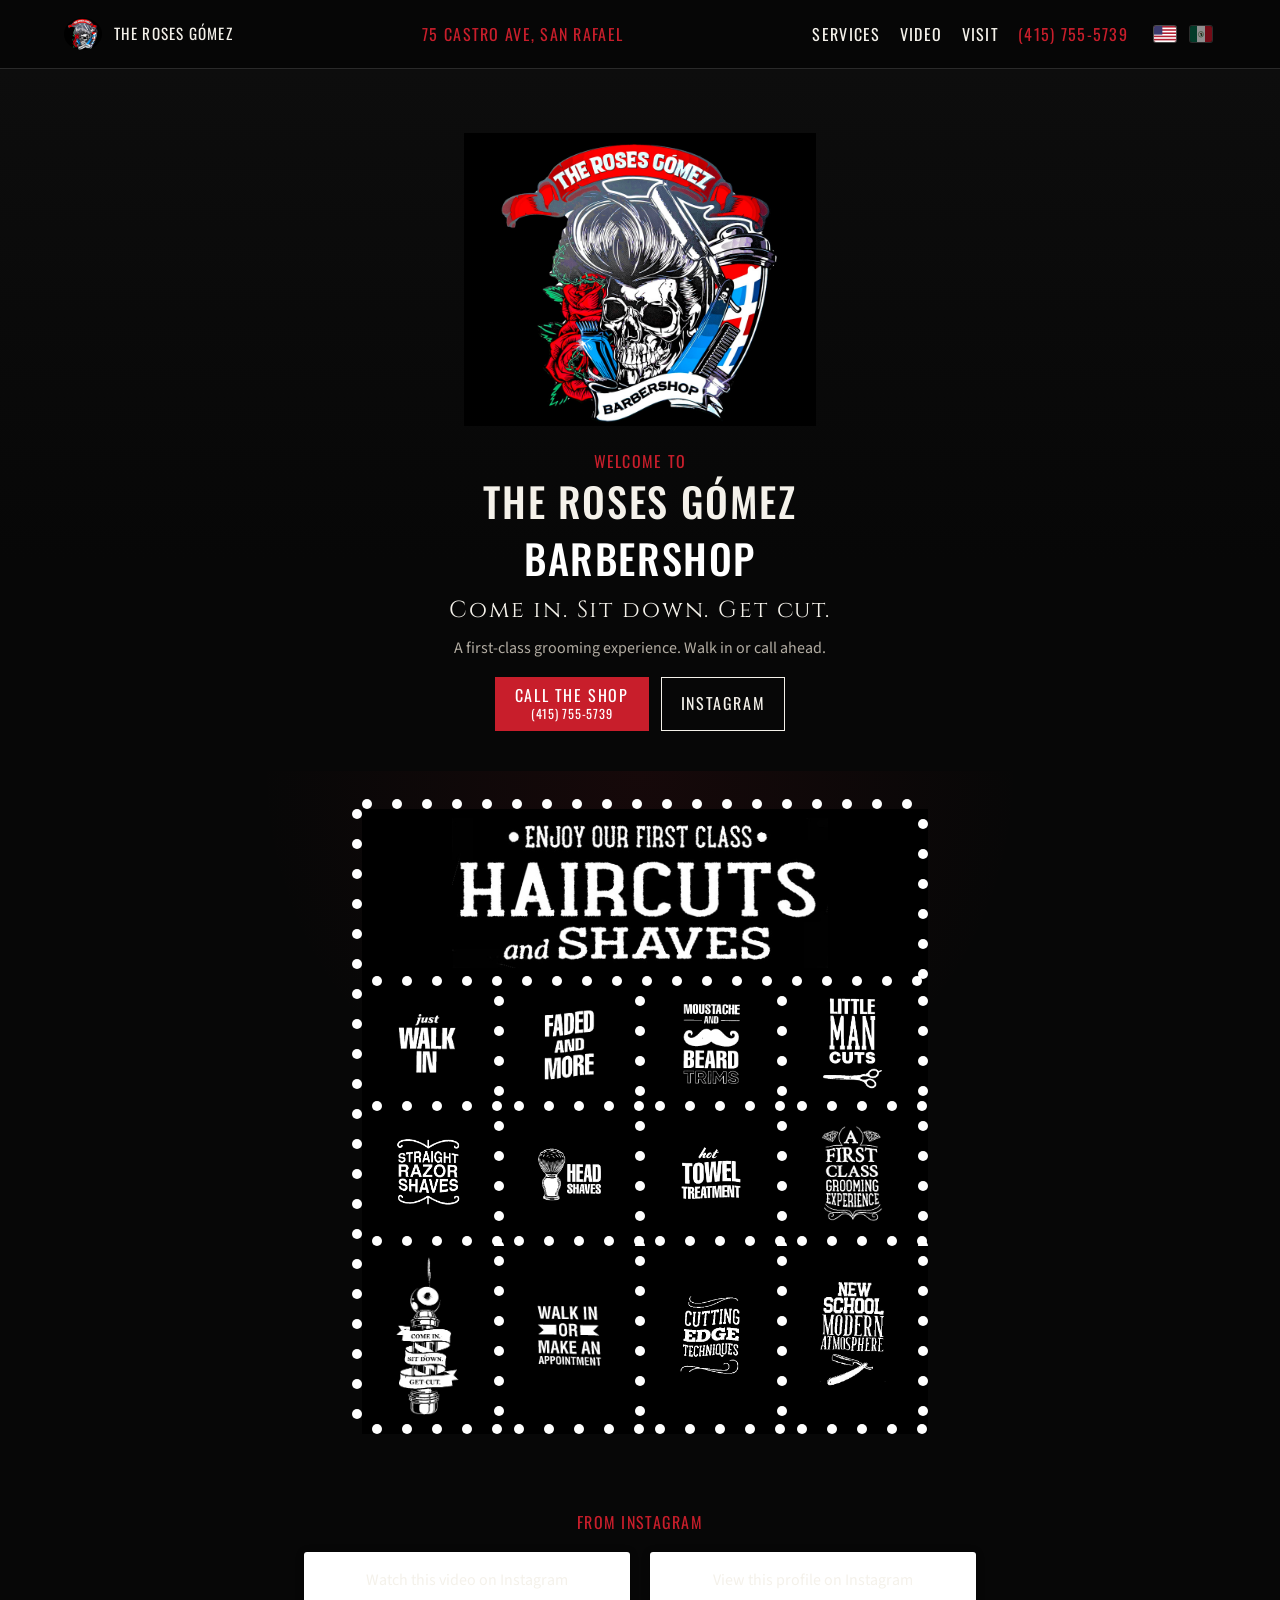
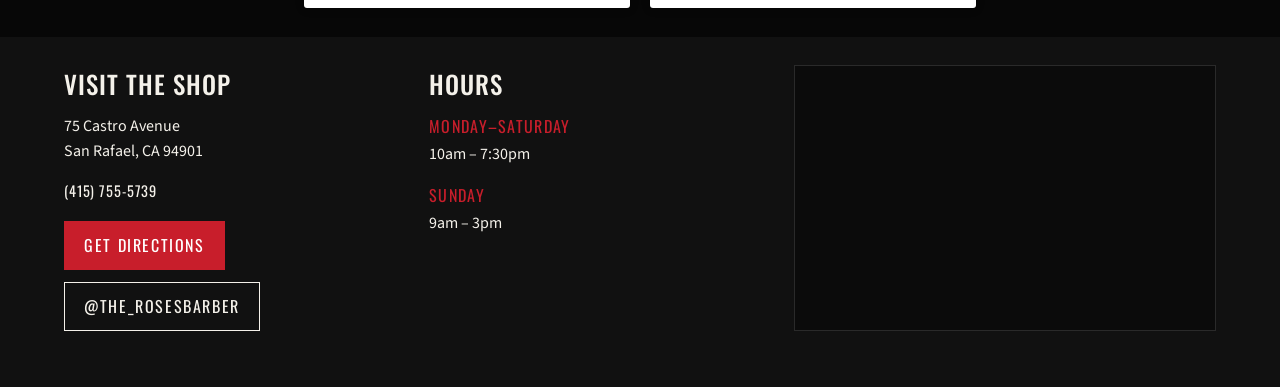
==== commit f061c200: "Fixed up spacing and an anchor.  Minor." ====
--- a/index.html
+++ b/index.html
@@ -21,7 +21,7 @@
       href="https://fonts.googleapis.com/css2?family=Cinzel:wght@500;700&family=Oswald:wght@400;500;600&family=Source+Sans+3:wght@400;600&display=swap"
       rel="stylesheet"
     />
-    <link rel="stylesheet" href="css/styles.css?v=29" />
+    <link rel="stylesheet" href="css/styles.css?v=31" />
     <link rel="alternate" hreflang="en" href="https://rosesgomez.com/" />
     <link rel="alternate" hreflang="es" href="https://rosesgomez.com/es.html" />
     <link rel="alternate" hreflang="x-default" href="https://rosesgomez.com/" />
--- a/css/styles.css
+++ b/css/styles.css
@@ -22,6 +22,7 @@
 
 html {
   scroll-behavior: smooth;
+  scroll-padding-top: 5.5rem;
 }
 
 body {
@@ -261,7 +262,7 @@
 }
 
 .hero {
-  padding: 2.5rem 0 3.5rem;
+  padding: 2.5rem 0 1.75rem;
   text-align: center;
   background:
     linear-gradient(180deg, #0d0d0d, #070707 70%),
@@ -348,9 +349,12 @@
   color: var(--ink);
 }
 
-.services,
+.services {
+  padding: 1.75rem 0;
+}
+
 .visit {
-  padding: 3.5rem 0;
+  padding: 1.75rem 0 3.5rem;
 }
 
 .visit-grid {
@@ -444,7 +448,6 @@
 
 .visit {
   background: var(--bg-alt);
-  border-top: 1px solid var(--line);
 }
 
 .visit .hero-actions {
@@ -496,9 +499,8 @@
 }
 
 .video {
-  padding: 3.5rem 0;
+  padding: 1.75rem 0;
   text-align: center;
-  border-top: 1px solid var(--line);
 }
 
 @media (min-width: 760px) {
@@ -574,6 +576,6 @@
   }
 
   .hero {
-    padding: 4rem 0 5rem;
-  }
-}
+    padding: 4rem 0 2.5rem;
+  }
+}
